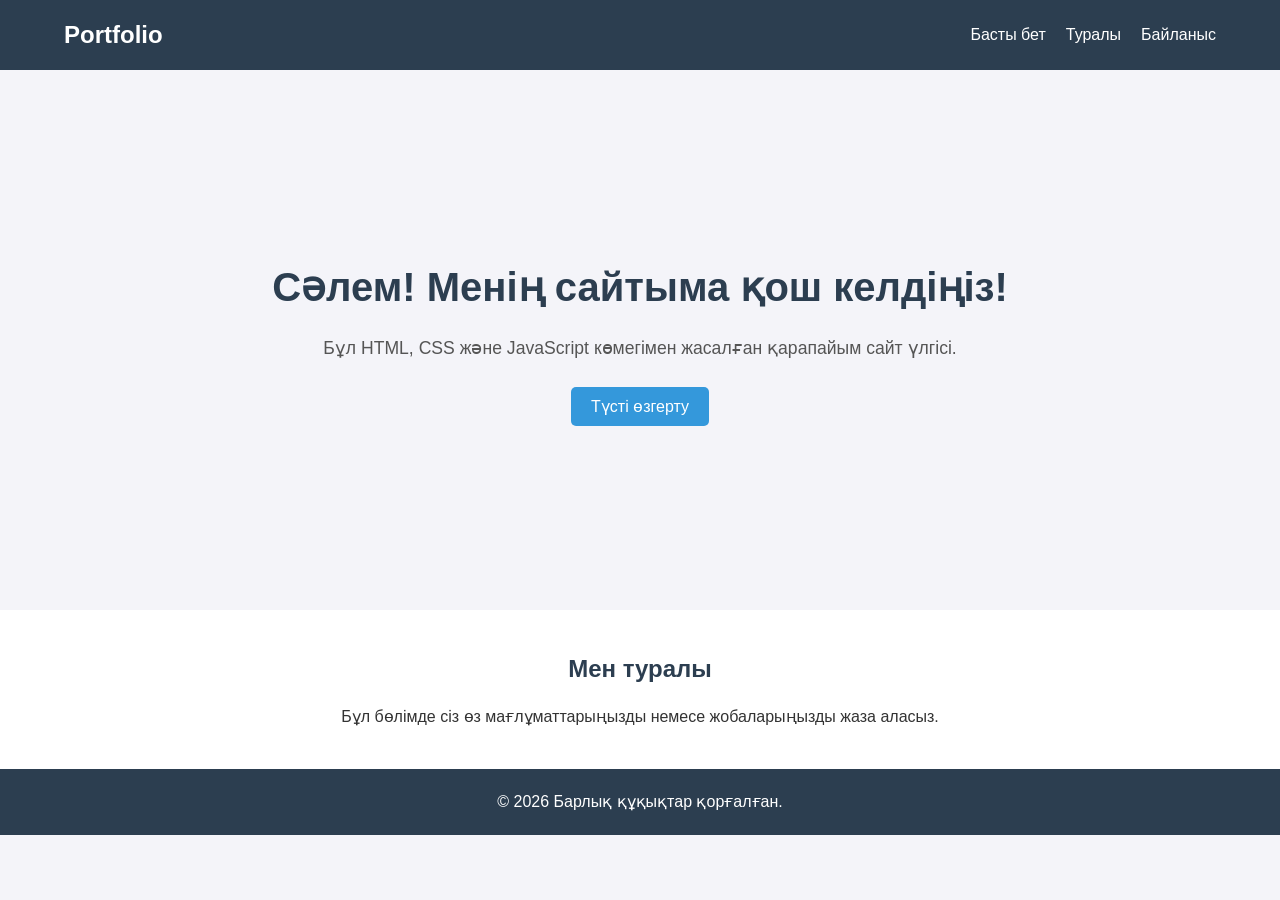
==== index.html @ 8a8ba81f "test" ====
<!DOCTYPE html>
<html lang="kk">
<head>
    <meta charset="UTF-8">
    <meta name="viewport" content="width=device-width, initial-scale=1.0">
    <title>Менің сайтым</title>
    <!-- CSS файлын байланыстыру -->
    <link rel="stylesheet" href="style.css">
</head>
<body>

    <header>
        <nav class="navbar">
            <h1 class="logo">Portfolio</h1>
            <ul class="nav-links">
                <li><a href="#home">Басты бет</a></li>
                <li><a href="#about">Туралы</a></li>
                <li><a href="#contact">Байланыс</a></li>
            </ul>
        </nav>
    </header>

    <main>
        <section id="home" class="hero">
            <div class="hero-content">
                <h2>Сәлем! Менің сайтыма қош келдіңіз!</h2>
                <p>Бұл HTML, CSS және JavaScript көмегімен жасалған қарапайым сайт үлгісі.</p>
                <button id="colorBtn">Түсті өзгерту</button>
            </div>
        </section>

        <section id="about" class="about">
            <h2>Мен туралы</h2>
            <p>Бұл бөлімде сіз өз мағлұматтарыңызды немесе жобаларыңызды жаза аласыз.</p>
        </section>
    </main>

    <footer id="contact">
        <p>&copy; 2026 Барлық құқықтар қорғалған.</p>
    </footer>

    <!-- JS файлын байланыстыру -->
    <script src="script.js"></script>
</body>
</html>
---- style.css ----
/* Негізгі стильдер */
* {
    margin: 0;
    padding: 0;
    box-sizing: border-box;
    font-family: 'Segoe UI', Tahoma, Geneva, Verdana, sans-serif;
}

body {
    background-color: #f4f4f9;
    color: #333;
    line-height: 1.6;
    transition: background-color 0.3s ease, color 0.3s ease;
}

/* Навигация */
.navbar {
    display: flex;
    justify-content: space-between;
    align-items: center;
    background-color: #2c3e50;
    color: white;
    padding: 1rem 5%;
}

.nav-links {
    list-style: none;
    display: flex;
    gap: 20px;
}

.nav-links a {
    color: white;
    text-decoration: none;
    transition: color 0.2s;
}

.nav-links a:hover {
    color: #3498db;
}

/* Басты бөлім (Hero) */
.hero {
    display: flex;
    justify-content: center;
    align-items: center;
    text-align: center;
    height: 60vh;
    padding: 0 20px;
}

.hero-content h2 {
    font-size: 2.5rem;
    margin-bottom: 15px;
    color: #2c3e50;
}

.hero-content p {
    font-size: 1.1rem;
    margin-bottom: 25px;
    color: #555;
}

button {
    background-color: #3498db;
    color: white;
    border: none;
    padding: 10px 20px;
    font-size: 1rem;
    border-radius: 5px;
    cursor: pointer;
    transition: background-color 0.2s;
}

button:hover {
    background-color: #2980b9;
}

/* Туралы бөлімі */
.about {
    padding: 40px 5%;
    text-align: center;
    background-color: #ffffff;
}

.about h2 {
    margin-bottom: 15px;
    color: #2c3e50;
}

/* Футер */
footer {
    text-align: center;
    padding: 20px;
    background-color: #2c3e50;
    color: white;
    position: relative;
    bottom: 0;
    width: 100%;
}
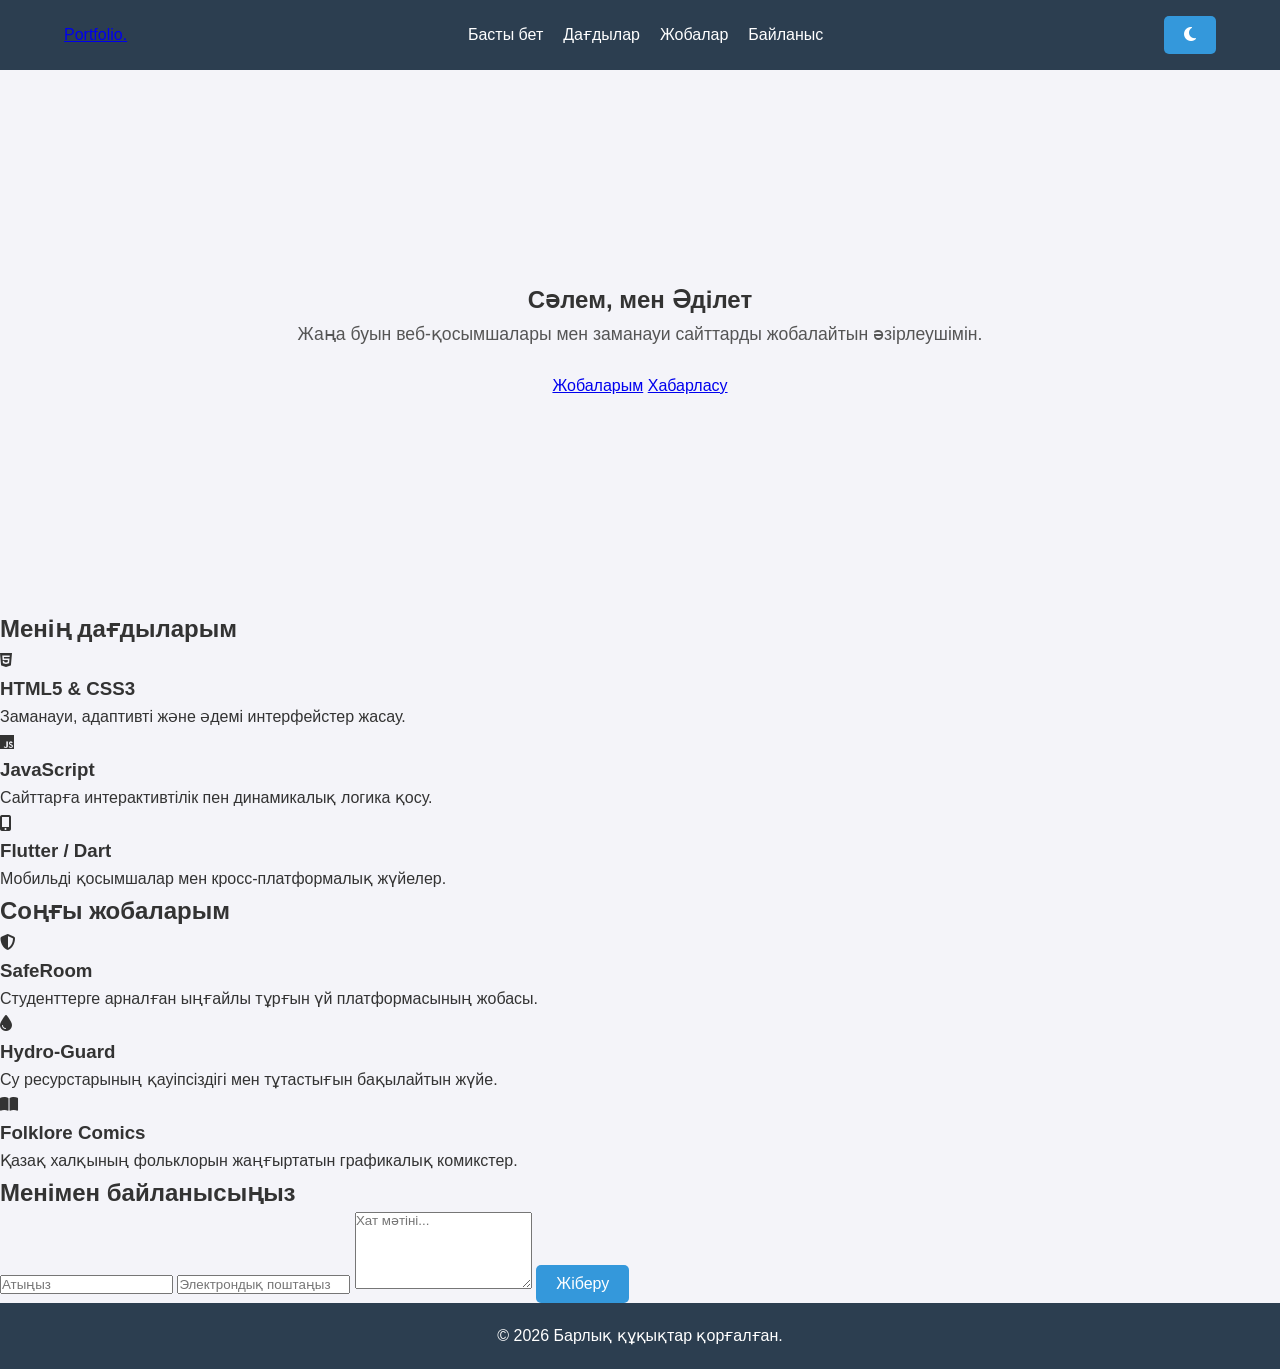
==== commit 60b39caf: "Revamp index.html for modern portfolio site" ====
--- a/index.html
+++ b/index.html
@@ -3,43 +3,102 @@
 <head>
     <meta charset="UTF-8">
     <meta name="viewport" content="width=device-width, initial-scale=1.0">
-    <title>Менің сайтым</title>
-    <!-- CSS файлын байланыстыру -->
+    <title>Заманауи Портфолио</title>
+    <!-- CSS стилін байланыстыру -->
     <link rel="stylesheet" href="style.css">
+    <!-- Иконкалар үшін FontAwesome кітапханасы -->
+    <link rel="stylesheet" href="https://cdnjs.cloudflare.com/ajax/libs/font-awesome/6.4.0/css/all.min.css">
 </head>
 <body>
 
+    <!-- Навигация -->
     <header>
         <nav class="navbar">
-            <h1 class="logo">Portfolio</h1>
+            <a href="#" class="logo">Portfolio<span>.</span></a>
             <ul class="nav-links">
-                <li><a href="#home">Басты бет</a></li>
-                <li><a href="#about">Туралы</a></li>
+                <li><a href="#hero">Басты бет</a></li>
+                <li><a href="#skills">Дағдылар</a></li>
+                <li><a href="#projects">Жобалар</a></li>
                 <li><a href="#contact">Байланыс</a></li>
             </ul>
+            <!-- Тақырыпты ауыстыратын батырма -->
+            <button id="theme-toggle" class="theme-btn"><i class="fa-solid fa-moon"></i></button>
         </nav>
     </header>
 
-    <main>
-        <section id="home" class="hero">
-            <div class="hero-content">
-                <h2>Сәлем! Менің сайтыма қош келдіңіз!</h2>
-                <p>Бұл HTML, CSS және JavaScript көмегімен жасалған қарапайым сайт үлгісі.</p>
-                <button id="colorBtn">Түсті өзгерту</button>
+    <!-- Басты бет (Hero section) -->
+    <section id="hero" class="hero">
+        <div class="hero-content">
+            <h1>Сәлем, мен <span class="highlight">Әділет</span></h1>
+            <p>Жаңа буын веб-қосымшалары мен заманауи сайттарды жобалайтын әзірлеушімін.</p>
+            <div class="hero-btns">
+                <a href="#projects" class="btn primary">Жобаларым</a>
+                <a href="#contact" class="btn secondary">Хабарласу</a>
             </div>
-        </section>
+        </div>
+    </section>
 
-        <section id="about" class="about">
-            <h2>Мен туралы</h2>
-            <p>Бұл бөлімде сіз өз мағлұматтарыңызды немесе жобаларыңызды жаза аласыз.</p>
-        </section>
-    </main>
+    <!-- Дағдылар бөлімі -->
+    <section id="skills" class="skills">
+        <h2>Менің дағдыларым</h2>
+        <div class="skills-grid">
+            <div class="skill-card">
+                <i class="fa-brands fa-html5"></i>
+                <h3>HTML5 & CSS3</h3>
+                <p>Заманауи, адаптивті және әдемі интерфейстер жасау.</p>
+            </div>
+            <div class="skill-card">
+                <i class="fa-brands fa-js"></i>
+                <h3>JavaScript</h3>
+                <p>Сайттарға интерактивтілік пен динамикалық логика қосу.</p>
+            </div>
+            <div class="skill-card">
+                <i class="fa-solid fa-mobile-screen-button"></i>
+                <h3>Flutter / Dart</h3>
+                <p>Мобильді қосымшалар мен кросс-платформалық жүйелер.</p>
+            </div>
+        </div>
+    </section>
 
-    <footer id="contact">
+    <!-- Жобалар бөлімі -->
+    <section id="projects" class="projects">
+        <h2>Соңғы жобаларым</h2>
+        <div class="projects-grid">
+            <div class="project-card">
+                <div class="project-img"><i class="fa-solid fa-shield-halved"></i></div>
+                <h3>SafeRoom</h3>
+                <p>Студенттерге арналған ыңғайлы тұрғын үй платформасының жобасы.</p>
+            </div>
+            <div class="project-card">
+                <div class="project-img"><i class="fa-solid fa-droplet"></i></div>
+                <h3>Hydro-Guard</h3>
+                <p>Су ресурстарының қауіпсіздігі мен тұтастығын бақылайтын жүйе.</p>
+            </div>
+            <div class="project-card">
+                <div class="project-img"><i class="fa-solid fa-book-open"></i></div>
+                <h3>Folklore Comics</h3>
+                <p>Қазақ халқының фольклорын жаңғыртатын графикалық комикстер.</p>
+            </div>
+        </div>
+    </section>
+
+    <!-- Байланыс бөлімі -->
+    <section id="contact" class="contact">
+        <h2>Менімен байланысыңыз</h2>
+        <form id="contact-form">
+            <input type="text" placeholder="Атыңыз" required>
+            <input type="email" placeholder="Электрондық поштаңыз" required>
+            <textarea placeholder="Хат мәтіні..." rows="5" required></textarea>
+            <button type="submit" class="btn primary">Жіберу</button>
+        </form>
+    </section>
+
+    <!-- Футер -->
+    <footer>
         <p>&copy; 2026 Барлық құқықтар қорғалған.</p>
     </footer>
 
-    <!-- JS файлын байланыстыру -->
+    <!-- JavaScript файлын байланыстыру -->
     <script src="script.js"></script>
 </body>
-</html>+</html>
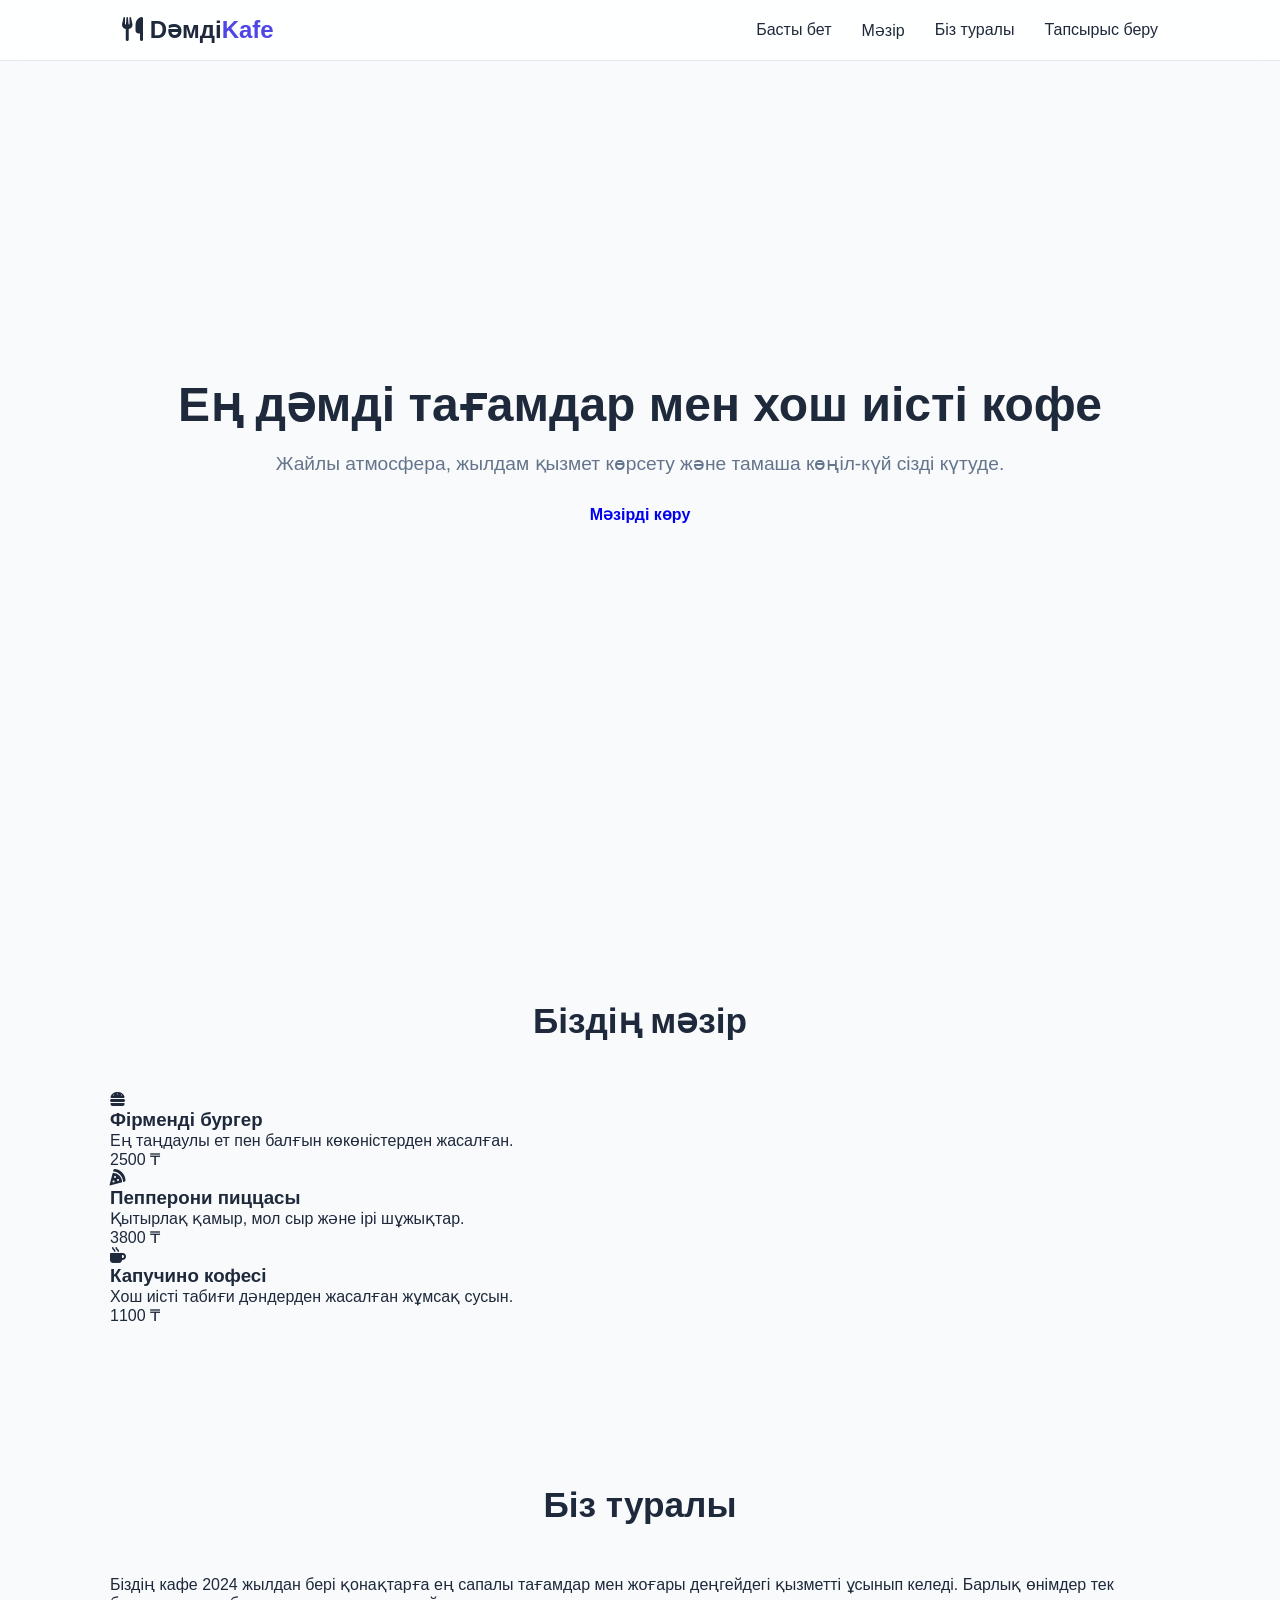
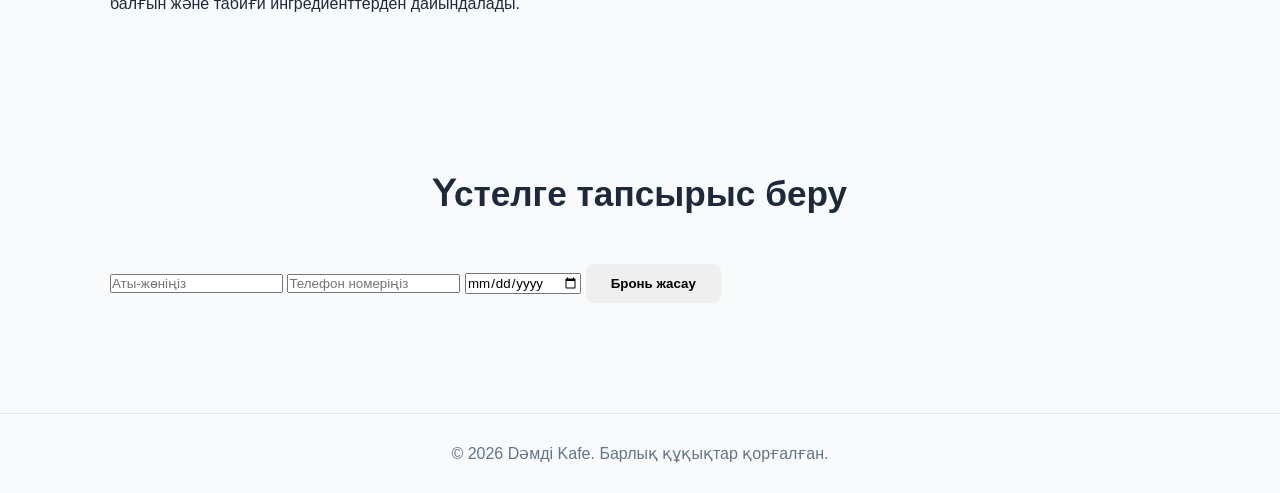
==== commit 0babd8f4: "Replace portfolio with cafe in index.html" ====
--- a/index.html
+++ b/index.html
@@ -3,10 +3,8 @@
 <head>
     <meta charset="UTF-8">
     <meta name="viewport" content="width=device-width, initial-scale=1.0">
-    <title>Заманауи Портфолио</title>
-    <!-- CSS стилін байланыстыру -->
+    <title>Dәмді Кафе - Басты бет</title>
     <link rel="stylesheet" href="style.css">
-    <!-- Иконкалар үшін FontAwesome кітапханасы -->
     <link rel="stylesheet" href="https://cdnjs.cloudflare.com/ajax/libs/font-awesome/6.4.0/css/all.min.css">
 </head>
 <body>
@@ -14,91 +12,74 @@
     <!-- Навигация -->
     <header>
         <nav class="navbar">
-            <a href="#" class="logo">Portfolio<span>.</span></a>
+            <a href="#" class="logo"><i class="fa-solid fa-utensils"></i> Dәмді<span>Kafe</span></a>
             <ul class="nav-links">
                 <li><a href="#hero">Басты бет</a></li>
-                <li><a href="#skills">Дағдылар</a></li>
-                <li><a href="#projects">Жобалар</a></li>
-                <li><a href="#contact">Байланыс</a></li>
+                <li><a href="#menu">Мәзір</a></li>
+                <li><a href="#about">Біз туралы</a></li>
+                <li><a href="#booking">Тапсырыс беру</a></li>
             </ul>
-            <!-- Тақырыпты ауыстыратын батырма -->
-            <button id="theme-toggle" class="theme-btn"><i class="fa-solid fa-moon"></i></button>
         </nav>
     </header>
 
-    <!-- Басты бет (Hero section) -->
+    <!-- Басты бет (Hero) -->
     <section id="hero" class="hero">
         <div class="hero-content">
-            <h1>Сәлем, мен <span class="highlight">Әділет</span></h1>
-            <p>Жаңа буын веб-қосымшалары мен заманауи сайттарды жобалайтын әзірлеушімін.</p>
-            <div class="hero-btns">
-                <a href="#projects" class="btn primary">Жобаларым</a>
-                <a href="#contact" class="btn secondary">Хабарласу</a>
+            <h1>Ең дәмді тағамдар мен хош иісті кофе</h1>
+            <p>Жайлы атмосфера, жылдам қызмет көрсету және тамаша көңіл-күй сізді күтуде.</p>
+            <a href="#menu" class="btn">Мәзірді көру</a>
+        </div>
+    </section>
+
+    <!-- Мәзір бөлімі -->
+    <section id="menu" class="menu-section">
+        <h2>Біздің мәзір</h2>
+        <div class="menu-grid">
+            <div class="menu-card">
+                <i class="fa-solid fa-burger"></i>
+                <h3>Фірменді бургер</h3>
+                <p>Ең таңдаулы ет пен балғын көкөністерден жасалған.</p>
+                <span class="price">2500 ₸</span>
+            </div>
+            <div class="menu-card">
+                <i class="fa-solid fa-pizza-slice"></i>
+                <h3>Пепперони пиццасы</h3>
+                <p>Қытырлақ қамыр, мол сыр және ірі шұжықтар.</p>
+                <span class="price">3800 ₸</span>
+            </div>
+            <div class="menu-card">
+                <i class="fa-solid fa-mug-hot"></i>
+                <h3>Капучино кофесі</h3>
+                <p>Хош иісті табиғи дәндерден жасалған жұмсақ сусын.</p>
+                <span class="price">1100 ₸</span>
             </div>
         </div>
     </section>
 
-    <!-- Дағдылар бөлімі -->
-    <section id="skills" class="skills">
-        <h2>Менің дағдыларым</h2>
-        <div class="skills-grid">
-            <div class="skill-card">
-                <i class="fa-brands fa-html5"></i>
-                <h3>HTML5 & CSS3</h3>
-                <p>Заманауи, адаптивті және әдемі интерфейстер жасау.</p>
-            </div>
-            <div class="skill-card">
-                <i class="fa-brands fa-js"></i>
-                <h3>JavaScript</h3>
-                <p>Сайттарға интерактивтілік пен динамикалық логика қосу.</p>
-            </div>
-            <div class="skill-card">
-                <i class="fa-solid fa-mobile-screen-button"></i>
-                <h3>Flutter / Dart</h3>
-                <p>Мобильді қосымшалар мен кросс-платформалық жүйелер.</p>
-            </div>
+    <!-- Біз туралы -->
+    <section id="about" class="about-section">
+        <div class="about-content">
+            <h2>Біз туралы</h2>
+            <p>Біздің кафе 2024 жылдан бері қонақтарға ең сапалы тағамдар мен жоғары деңгейдегі қызметті ұсынып келеді. Барлық өнімдер тек балғын және табиғи ингредиенттерден дайындалады.</p>
         </div>
     </section>
 
-    <!-- Жобалар бөлімі -->
-    <section id="projects" class="projects">
-        <h2>Соңғы жобаларым</h2>
-        <div class="projects-grid">
-            <div class="project-card">
-                <div class="project-img"><i class="fa-solid fa-shield-halved"></i></div>
-                <h3>SafeRoom</h3>
-                <p>Студенттерге арналған ыңғайлы тұрғын үй платформасының жобасы.</p>
-            </div>
-            <div class="project-card">
-                <div class="project-img"><i class="fa-solid fa-droplet"></i></div>
-                <h3>Hydro-Guard</h3>
-                <p>Су ресурстарының қауіпсіздігі мен тұтастығын бақылайтын жүйе.</p>
-            </div>
-            <div class="project-card">
-                <div class="project-img"><i class="fa-solid fa-book-open"></i></div>
-                <h3>Folklore Comics</h3>
-                <p>Қазақ халқының фольклорын жаңғыртатын графикалық комикстер.</p>
-            </div>
-        </div>
-    </section>
-
-    <!-- Байланыс бөлімі -->
-    <section id="contact" class="contact">
-        <h2>Менімен байланысыңыз</h2>
-        <form id="contact-form">
-            <input type="text" placeholder="Атыңыз" required>
-            <input type="email" placeholder="Электрондық поштаңыз" required>
-            <textarea placeholder="Хат мәтіні..." rows="5" required></textarea>
-            <button type="submit" class="btn primary">Жіберу</button>
+    <!-- Тапсырыс беру (Байланыс) -->
+    <section id="booking" class="booking-section">
+        <h2>Үстелге тапсырыс беру</h2>
+        <form id="booking-form">
+            <input type="text" placeholder="Аты-жөніңіз" required>
+            <input type="tel" placeholder="Телефон номеріңіз" required>
+            <input type="date" required>
+            <button type="submit" class="btn">Бронь жасау</button>
         </form>
     </section>
 
     <!-- Футер -->
     <footer>
-        <p>&copy; 2026 Барлық құқықтар қорғалған.</p>
+        <p>&copy; 2026 Dәмді Kafe. Барлық құқықтар қорғалған.</p>
     </footer>
 
-    <!-- JavaScript файлын байланыстыру -->
     <script src="script.js"></script>
 </body>
 </html>
--- a/style.css
+++ b/style.css
@@ -1,100 +1,241 @@
-/* Негізгі стильдер */
+/* Негізгі айнымалылар (Түстер палитрасы) */
+:root {
+    --bg-color: #f8fafc;
+    --text-color: #1e293b;
+    --card-bg: #ffffff;
+    --primary-color: #4f46e5;
+    --primary-hover: #4338ca;
+    --nav-bg: rgba(255, 255, 255, 0.85);
+    --border-color: #e2e8f0;
+    --shadow: 0 10px 15px -3px rgba(0, 0, 0, 0.05);
+}
+
+[data-theme="dark"] {
+    --bg-color: #0f172a;
+    --text-color: #f8fafc;
+    --card-bg: #1e293b;
+    --primary-color: #6366f1;
+    --primary-hover: #4f46e5;
+    --nav-bg: rgba(15, 23, 42, 0.85);
+    --border-color: #334155;
+    --shadow: 0 10px 15px -3px rgba(0, 0, 0, 0.3);
+}
+
 * {
     margin: 0;
     padding: 0;
     box-sizing: border-box;
     font-family: 'Segoe UI', Tahoma, Geneva, Verdana, sans-serif;
+    scroll-behavior: smooth;
 }
 
 body {
-    background-color: #f4f4f9;
-    color: #333;
-    line-height: 1.6;
+    background-color: var(--bg-color);
+    color: var(--text-color);
     transition: background-color 0.3s ease, color 0.3s ease;
 }
 
 /* Навигация */
+header {
+    position: fixed;
+    top: 0;
+    left: 0;
+    width: 100%;
+    background: var(--nav-bg);
+    backdrop-filter: blur(10px);
+    border-bottom: 1px solid var(--border-color);
+    z-index: 1000;
+}
+
 .navbar {
     display: flex;
     justify-content: space-between;
     align-items: center;
-    background-color: #2c3e50;
-    color: white;
-    padding: 1rem 5%;
+    max-width: 1100px;
+    margin: 0 auto;
+    padding: 1rem 2rem;
+}
+
+.logo {
+    font-size: 1.5rem;
+    font-weight: bold;
+    color: var(--text-color);
+    text-decoration: none;
+}
+
+.logo span {
+    color: var(--primary-color);
 }
 
 .nav-links {
     list-style: none;
     display: flex;
+    gap: 30px;
+}
+
+.nav-links a {
+    text-decoration: none;
+    color: var(--text-color);
+    font-weight: 500;
+    transition: color 0.2s;
+}
+
+.nav-links a:hover {
+    color: var(--primary-color);
+}
+
+.theme-btn {
+    background: none;
+    border: 1px solid var(--border-color);
+    color: var(--text-color);
+    padding: 8px 12px;
+    border-radius: 50%;
+    cursor: pointer;
+    transition: background 0.2s;
+}
+
+.theme-btn:hover {
+    background: var(--border-color);
+}
+
+/* Басты бет (Hero) */
+.hero {
+    height: 100vh;
+    display: flex;
+    align-items: center;
+    justify-content: center;
+    text-align: center;
+    padding: 0 20px;
+}
+
+.hero-content h1 {
+    font-size: 3rem;
+    margin-bottom: 20px;
+}
+
+.highlight {
+    color: var(--primary-color);
+}
+
+.hero-content p {
+    font-size: 1.2rem;
+    margin-bottom: 30px;
+    color: #64748b;
+}
+
+.hero-btns {
+    display: flex;
+    gap: 15px;
+    justify-content: center;
+}
+
+.btn {
+    padding: 12px 25px;
+    border-radius: 8px;
+    font-weight: 600;
+    text-decoration: none;
+    transition: all 0.2s;
+    cursor: pointer;
+    border: none;
+}
+
+.btn.primary {
+    background-color: var(--primary-color);
+    color: white;
+}
+
+.btn.primary:hover {
+    background-color: var(--primary-hover);
+}
+
+.btn.secondary {
+    background-color: transparent;
+    border: 2px solid var(--primary-color);
+    color: var(--primary-color);
+}
+
+.btn.secondary:hover {
+    background-color: var(--primary-color);
+    color: white;
+}
+
+/* Ортақ секция стильдері */
+section {
+    padding: 100px 20px 60px;
+    max-width: 1100px;
+    margin: 0 auto;
+}
+
+section h2 {
+    text-align: center;
+    font-size: 2.2rem;
+    margin-bottom: 50px;
+}
+
+/* Дағдылар мен Жобалар торы (Grid) */
+.skills-grid, .projects-grid {
+    display: grid;
+    grid-template-columns: repeat(auto-fit, minmax(300px, 1fr));
+    gap: 30px;
+}
+
+.skill-card, .project-card {
+    background: var(--card-bg);
+    border: 1px solid var(--border-color);
+    padding: 30px;
+    border-radius: 12px;
+    box-shadow: var(--shadow);
+    text-align: center;
+    transition: transform 0.3s ease;
+}
+
+.skill-card:hover, .project-card:hover {
+    transform: translateY(-5px);
+}
+
+.skill-card i, .project-img i {
+    font-size: 2.5rem;
+    color: var(--primary-color);
+    margin-bottom: 20px;
+}
+
+.skill-card h3, .project-card h3 {
+    margin-bottom: 15px;
+}
+
+.skill-card p, .project-card p {
+    color: #64748b;
+    font-size: 0.95rem;
+}
+
+/* Байланыс формасы */
+#contact-form {
+    display: flex;
+    flex-direction: column;
     gap: 20px;
-}
-
-.nav-links a {
-    color: white;
-    text-decoration: none;
-    transition: color 0.2s;
-}
-
-.nav-links a:hover {
-    color: #3498db;
-}
-
-/* Басты бөлім (Hero) */
-.hero {
-    display: flex;
-    justify-content: center;
-    align-items: center;
-    text-align: center;
-    height: 60vh;
-    padding: 0 20px;
-}
-
-.hero-content h2 {
-    font-size: 2.5rem;
-    margin-bottom: 15px;
-    color: #2c3e50;
-}
-
-.hero-content p {
-    font-size: 1.1rem;
-    margin-bottom: 25px;
-    color: #555;
-}
-
-button {
-    background-color: #3498db;
-    color: white;
-    border: none;
-    padding: 10px 20px;
+    max-width: 600px;
+    margin: 0 auto;
+}
+
+#contact-form input, #contact-form textarea {
+    padding: 15px;
+    border-radius: 8px;
+    border: 1px solid var(--border-color);
+    background: var(--card-bg);
+    color: var(--text-color);
     font-size: 1rem;
-    border-radius: 5px;
-    cursor: pointer;
-    transition: background-color 0.2s;
-}
-
-button:hover {
-    background-color: #2980b9;
-}
-
-/* Туралы бөлімі */
-.about {
-    padding: 40px 5%;
-    text-align: center;
-    background-color: #ffffff;
-}
-
-.about h2 {
-    margin-bottom: 15px;
-    color: #2c3e50;
+    outline: none;
+}
+
+#contact-form input:focus, #contact-form textarea:focus {
+    border-color: var(--primary-color);
 }
 
 /* Футер */
 footer {
     text-align: center;
-    padding: 20px;
-    background-color: #2c3e50;
-    color: white;
-    position: relative;
-    bottom: 0;
-    width: 100%;
-}+    padding: 30px;
+    border-top: 1px solid var(--border-color);
+    margin-top: 50px;
+    color: #64748b;
+}
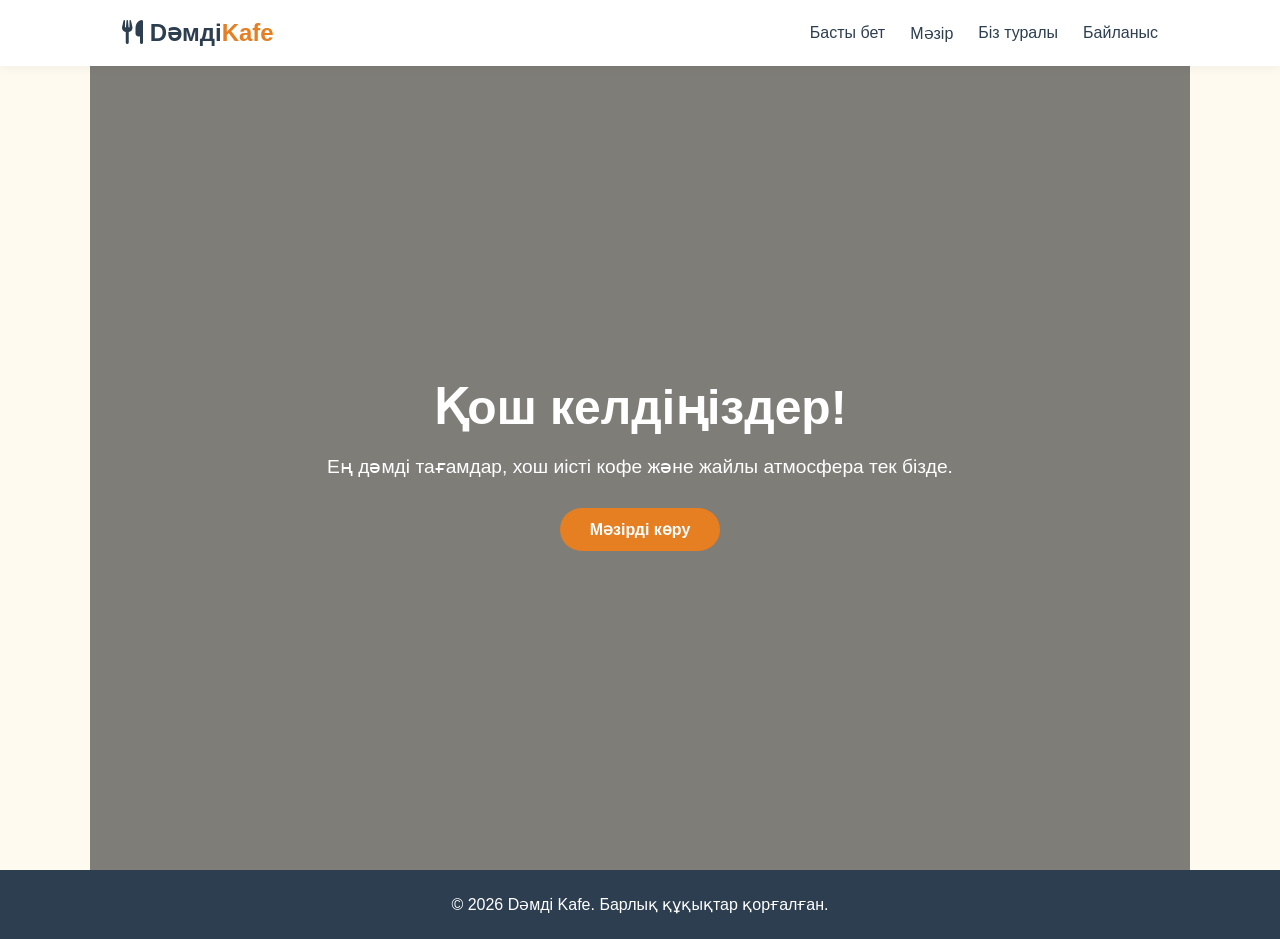
==== commit 8480e644: "Revise index.html structure and content Updated navigation links and hero section content." ====
--- a/index.html
+++ b/index.html
@@ -3,83 +3,35 @@
 <head>
     <meta charset="UTF-8">
     <meta name="viewport" content="width=device-width, initial-scale=1.0">
-    <title>Dәмді Кафе - Басты бет</title>
+    <title>Dәмді Kafe - Басты бет</title>
     <link rel="stylesheet" href="style.css">
     <link rel="stylesheet" href="https://cdnjs.cloudflare.com/ajax/libs/font-awesome/6.4.0/css/all.min.css">
 </head>
 <body>
 
-    <!-- Навигация -->
     <header>
         <nav class="navbar">
-            <a href="#" class="logo"><i class="fa-solid fa-utensils"></i> Dәмді<span>Kafe</span></a>
+            <a href="index.html" class="logo"><i class="fa-solid fa-utensils"></i> Dәмді<span>Kafe</span></a>
             <ul class="nav-links">
-                <li><a href="#hero">Басты бет</a></li>
-                <li><a href="#menu">Мәзір</a></li>
-                <li><a href="#about">Біз туралы</a></li>
-                <li><a href="#booking">Тапсырыс беру</a></li>
+                <li><a href="index.html" class="active">Басты бет</a></li>
+                <li><a href="menu.html">Мәзір</a></li>
+                <li><a href="about.html">Біз туралы</a></li>
+                <li><a href="contact.html">Байланыс</a></li>
             </ul>
         </nav>
     </header>
 
-    <!-- Басты бет (Hero) -->
-    <section id="hero" class="hero">
+    <section class="hero">
         <div class="hero-content">
-            <h1>Ең дәмді тағамдар мен хош иісті кофе</h1>
-            <p>Жайлы атмосфера, жылдам қызмет көрсету және тамаша көңіл-күй сізді күтуде.</p>
-            <a href="#menu" class="btn">Мәзірді көру</a>
+            <h1>Қош келдіңіздер!</h1>
+            <p>Ең дәмді тағамдар, хош иісті кофе және жайлы атмосфера тек бізде.</p>
+            <a href="menu.html" class="btn">Мәзірді көру</a>
         </div>
     </section>
 
-    <!-- Мәзір бөлімі -->
-    <section id="menu" class="menu-section">
-        <h2>Біздің мәзір</h2>
-        <div class="menu-grid">
-            <div class="menu-card">
-                <i class="fa-solid fa-burger"></i>
-                <h3>Фірменді бургер</h3>
-                <p>Ең таңдаулы ет пен балғын көкөністерден жасалған.</p>
-                <span class="price">2500 ₸</span>
-            </div>
-            <div class="menu-card">
-                <i class="fa-solid fa-pizza-slice"></i>
-                <h3>Пепперони пиццасы</h3>
-                <p>Қытырлақ қамыр, мол сыр және ірі шұжықтар.</p>
-                <span class="price">3800 ₸</span>
-            </div>
-            <div class="menu-card">
-                <i class="fa-solid fa-mug-hot"></i>
-                <h3>Капучино кофесі</h3>
-                <p>Хош иісті табиғи дәндерден жасалған жұмсақ сусын.</p>
-                <span class="price">1100 ₸</span>
-            </div>
-        </div>
-    </section>
-
-    <!-- Біз туралы -->
-    <section id="about" class="about-section">
-        <div class="about-content">
-            <h2>Біз туралы</h2>
-            <p>Біздің кафе 2024 жылдан бері қонақтарға ең сапалы тағамдар мен жоғары деңгейдегі қызметті ұсынып келеді. Барлық өнімдер тек балғын және табиғи ингредиенттерден дайындалады.</p>
-        </div>
-    </section>
-
-    <!-- Тапсырыс беру (Байланыс) -->
-    <section id="booking" class="booking-section">
-        <h2>Үстелге тапсырыс беру</h2>
-        <form id="booking-form">
-            <input type="text" placeholder="Аты-жөніңіз" required>
-            <input type="tel" placeholder="Телефон номеріңіз" required>
-            <input type="date" required>
-            <button type="submit" class="btn">Бронь жасау</button>
-        </form>
-    </section>
-
-    <!-- Футер -->
     <footer>
         <p>&copy; 2026 Dәмді Kafe. Барлық құқықтар қорғалған.</p>
     </footer>
 
-    <script src="script.js"></script>
 </body>
 </html>
--- a/style.css
+++ b/style.css
@@ -1,24 +1,11 @@
-/* Негізгі айнымалылар (Түстер палитрасы) */
 :root {
-    --bg-color: #f8fafc;
-    --text-color: #1e293b;
+    --primary: #e67e22;
+    --primary-dark: #d35400;
+    --bg: #fffaf0;
     --card-bg: #ffffff;
-    --primary-color: #4f46e5;
-    --primary-hover: #4338ca;
-    --nav-bg: rgba(255, 255, 255, 0.85);
-    --border-color: #e2e8f0;
-    --shadow: 0 10px 15px -3px rgba(0, 0, 0, 0.05);
-}
-
-[data-theme="dark"] {
-    --bg-color: #0f172a;
-    --text-color: #f8fafc;
-    --card-bg: #1e293b;
-    --primary-color: #6366f1;
-    --primary-hover: #4f46e5;
-    --nav-bg: rgba(15, 23, 42, 0.85);
-    --border-color: #334155;
-    --shadow: 0 10px 15px -3px rgba(0, 0, 0, 0.3);
+    --text: #2c3e50;
+    --gray: #7f8c8d;
+    --border: #f39c1233;
 }
 
 * {
@@ -30,9 +17,8 @@
 }
 
 body {
-    background-color: var(--bg-color);
-    color: var(--text-color);
-    transition: background-color 0.3s ease, color 0.3s ease;
+    background-color: var(--bg);
+    color: var(--text);
 }
 
 /* Навигация */
@@ -41,9 +27,8 @@
     top: 0;
     left: 0;
     width: 100%;
-    background: var(--nav-bg);
-    backdrop-filter: blur(10px);
-    border-bottom: 1px solid var(--border-color);
+    background: white;
+    box-shadow: 0 2px 10px rgba(0,0,0,0.05);
     z-index: 1000;
 }
 
@@ -53,59 +38,48 @@
     align-items: center;
     max-width: 1100px;
     margin: 0 auto;
-    padding: 1rem 2rem;
+    padding: 1.2rem 2rem;
 }
 
 .logo {
     font-size: 1.5rem;
     font-weight: bold;
-    color: var(--text-color);
+    color: var(--text);
     text-decoration: none;
 }
 
 .logo span {
-    color: var(--primary-color);
+    color: var(--primary);
 }
 
 .nav-links {
     list-style: none;
     display: flex;
-    gap: 30px;
+    gap: 25px;
 }
 
 .nav-links a {
     text-decoration: none;
-    color: var(--text-color);
+    color: var(--text);
     font-weight: 500;
     transition: color 0.2s;
 }
 
 .nav-links a:hover {
-    color: var(--primary-color);
-}
-
-.theme-btn {
-    background: none;
-    border: 1px solid var(--border-color);
-    color: var(--text-color);
-    padding: 8px 12px;
-    border-radius: 50%;
-    cursor: pointer;
-    transition: background 0.2s;
-}
-
-.theme-btn:hover {
-    background: var(--border-color);
+    color: var(--primary);
 }
 
 /* Басты бет (Hero) */
 .hero {
-    height: 100vh;
+    height: 90vh;
     display: flex;
     align-items: center;
     justify-content: center;
     text-align: center;
+    background: linear-gradient(rgba(0,0,0,0.5), rgba(0,0,0,0.5)), url('https://images.unsplash.com/photo-1517248135467-4c7edcad34c4?auto=format&fit=crop&w=1200&q=80') no-repeat center center/cover;
+    color: white;
     padding: 0 20px;
+    margin-top: 60px;
 }
 
 .hero-content h1 {
@@ -113,55 +87,31 @@
     margin-bottom: 20px;
 }
 
-.highlight {
-    color: var(--primary-color);
-}
-
 .hero-content p {
     font-size: 1.2rem;
     margin-bottom: 30px;
-    color: #64748b;
-}
-
-.hero-btns {
-    display: flex;
-    gap: 15px;
-    justify-content: center;
 }
 
 .btn {
-    padding: 12px 25px;
-    border-radius: 8px;
-    font-weight: 600;
+    display: inline-block;
+    background-color: var(--primary);
+    color: white;
+    padding: 12px 30px;
+    border-radius: 30px;
     text-decoration: none;
-    transition: all 0.2s;
+    font-weight: bold;
+    border: none;
     cursor: pointer;
-    border: none;
-}
-
-.btn.primary {
-    background-color: var(--primary-color);
-    color: white;
-}
-
-.btn.primary:hover {
-    background-color: var(--primary-hover);
-}
-
-.btn.secondary {
-    background-color: transparent;
-    border: 2px solid var(--primary-color);
-    color: var(--primary-color);
-}
-
-.btn.secondary:hover {
-    background-color: var(--primary-color);
-    color: white;
-}
-
-/* Ортақ секция стильдері */
+    transition: background 0.2s;
+}
+
+.btn:hover {
+    background-color: var(--primary-dark);
+}
+
+/* Секциялар */
 section {
-    padding: 100px 20px 60px;
+    padding: 80px 20px;
     max-width: 1100px;
     margin: 0 auto;
 }
@@ -169,73 +119,94 @@
 section h2 {
     text-align: center;
     font-size: 2.2rem;
-    margin-bottom: 50px;
-}
-
-/* Дағдылар мен Жобалар торы (Grid) */
-.skills-grid, .projects-grid {
+    margin-bottom: 40px;
+    color: var(--text);
+}
+
+/* Мәзір торы */
+.menu-grid {
     display: grid;
     grid-template-columns: repeat(auto-fit, minmax(300px, 1fr));
     gap: 30px;
 }
 
-.skill-card, .project-card {
+.menu-card {
     background: var(--card-bg);
-    border: 1px solid var(--border-color);
     padding: 30px;
-    border-radius: 12px;
-    box-shadow: var(--shadow);
-    text-align: center;
-    transition: transform 0.3s ease;
-}
-
-.skill-card:hover, .project-card:hover {
-    transform: translateY(-5px);
-}
-
-.skill-card i, .project-img i {
-    font-size: 2.5rem;
-    color: var(--primary-color);
-    margin-bottom: 20px;
-}
-
-.skill-card h3, .project-card h3 {
+    border-radius: 15px;
+    text-align: center;
+    box-shadow: 0 5px 15px rgba(0,0,0,0.05);
+    border: 1px solid var(--border);
+    transition: transform 0.3s;
+}
+
+.menu-card:hover {
+    transform: translateY(-8px);
+}
+
+.menu-card i {
+    font-size: 3rem;
+    color: var(--primary);
     margin-bottom: 15px;
 }
 
-.skill-card p, .project-card p {
-    color: #64748b;
+.menu-card h3 {
+    margin-bottom: 10px;
+}
+
+.menu-card p {
+    color: var(--gray);
     font-size: 0.95rem;
-}
-
-/* Байланыс формасы */
-#contact-form {
+    margin-bottom: 15px;
+}
+
+.price {
+    font-weight: bold;
+    color: var(--primary);
+    font-size: 1.2rem;
+}
+
+/* Біз туралы */
+.about-section {
+    background-color: #fff3e0;
+    text-align: center;
+    border-radius: 20px;
+    margin: 40px auto;
+}
+
+.about-content p {
+    max-width: 700px;
+    margin: 0 auto;
+    color: var(--gray);
+    font-size: 1.1rem;
+    line-height: 1.6;
+}
+
+/* Тапсырыс беру формасы */
+#booking-form {
     display: flex;
     flex-direction: column;
-    gap: 20px;
-    max-width: 600px;
-    margin: 0 auto;
-}
-
-#contact-form input, #contact-form textarea {
+    gap: 15px;
+    max-width: 500px;
+    margin: 0 auto;
+}
+
+#booking-form input {
     padding: 15px;
     border-radius: 8px;
-    border: 1px solid var(--border-color);
-    background: var(--card-bg);
-    color: var(--text-color);
+    border: 1px solid #ccc;
     font-size: 1rem;
     outline: none;
 }
 
-#contact-form input:focus, #contact-form textarea:focus {
-    border-color: var(--primary-color);
+#booking-form input:focus {
+    border-color: var(--primary);
 }
 
 /* Футер */
 footer {
     text-align: center;
-    padding: 30px;
-    border-top: 1px solid var(--border-color);
-    margin-top: 50px;
-    color: #64748b;
-}
+    padding: 25px;
+    background-color: #2c3e50;
+    color: white;
+}
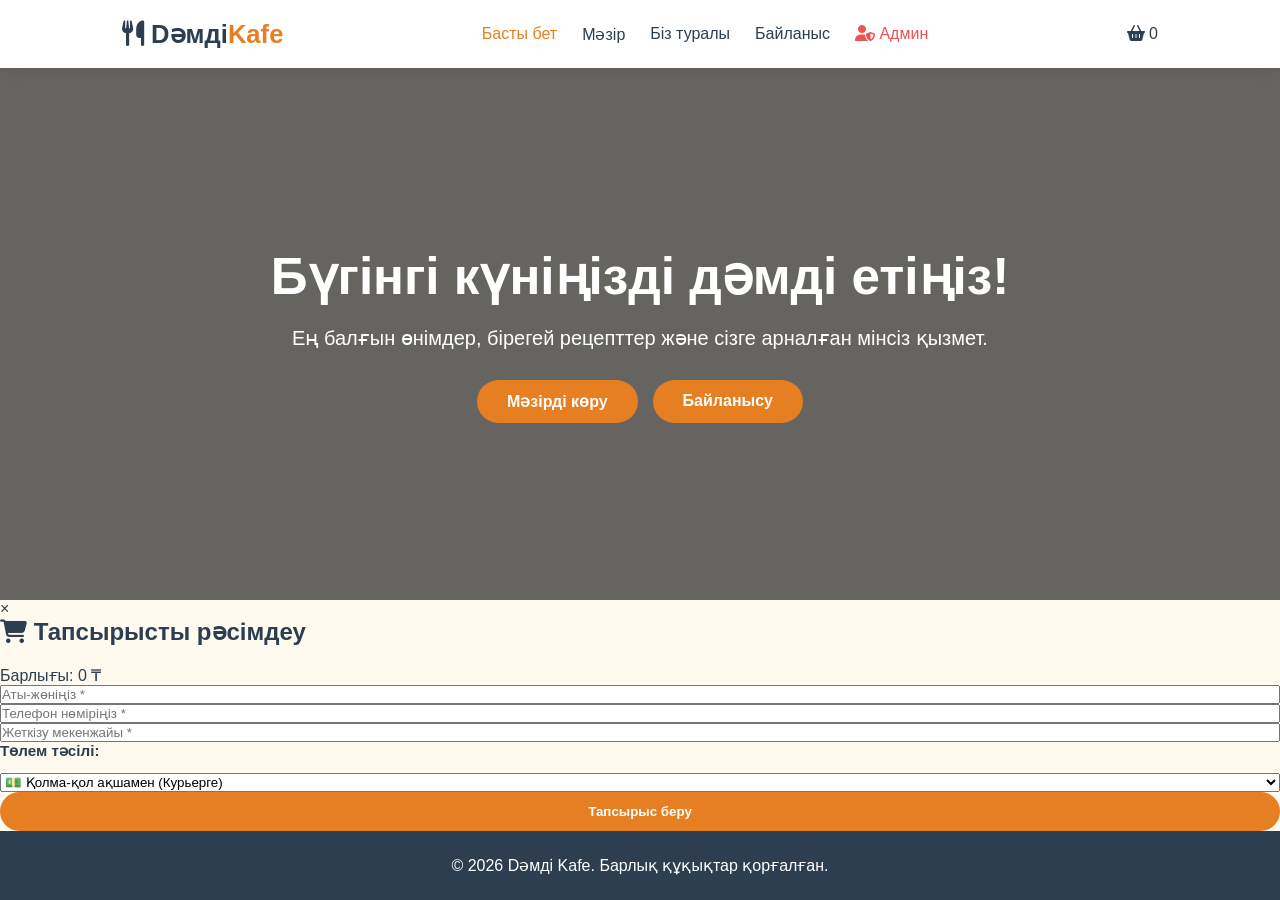
==== commit 94b3318d: "Revise index.html with new layout and features Updated the homepage with new content and added an ad" ====
--- a/index.html
+++ b/index.html
@@ -3,7 +3,7 @@
 <head>
     <meta charset="UTF-8">
     <meta name="viewport" content="width=device-width, initial-scale=1.0">
-    <title>Dәмді Kafe - Басты бет</title>
+    <title>Dәмді Kafe - Жайлылық пен Дәм Тілі</title>
     <link rel="stylesheet" href="style.css">
     <link rel="stylesheet" href="https://cdnjs.cloudflare.com/ajax/libs/font-awesome/6.4.0/css/all.min.css">
 </head>
@@ -17,21 +17,59 @@
                 <li><a href="menu.html">Мәзір</a></li>
                 <li><a href="about.html">Біз туралы</a></li>
                 <li><a href="contact.html">Байланыс</a></li>
+                <li><a href="admin.html" style="color: #ee5253;"><i class="fa-solid fa-user-shield"></i> Админ</a></li>
             </ul>
+            <div class="cart-icon-btn" id="cart-btn">
+                <i class="fa-solid fa-basket-shopping"></i>
+                <span class="cart-count" id="cart-count">0</span>
+            </div>
         </nav>
     </header>
 
     <section class="hero">
         <div class="hero-content">
-            <h1>Қош келдіңіздер!</h1>
-            <p>Ең дәмді тағамдар, хош иісті кофе және жайлы атмосфера тек бізде.</p>
-            <a href="menu.html" class="btn">Мәзірді көру</a>
+            <h1>Бүгінгі күніңізді дәмді етіңіз!</h1>
+            <p>Ең балғын өнімдер, бірегей рецепттер және сізге арналған мінсіз қызмет.</p>
+            <div style="display:flex; gap:15px; justify-content:center;">
+                <a href="menu.html" class="btn">Мәзірді көру</a>
+                <a href="contact.html" class="btn btn-secondary">Байланысу</a>
+            </div>
         </div>
     </section>
+
+    <!-- Cart Modal -->
+    <div class="modal" id="cart-modal">
+        <div class="modal-content">
+            <span class="close-modal" id="close-cart">&times;</span>
+            <h2><i class="fa-solid fa-cart-shopping"></i> Тапсырысты рәсімдеу</h2>
+            <div id="cart-items" style="margin-top:20px;"></div>
+            <div class="cart-total">Барлығы: <span id="cart-total">0 ₸</span></div>
+            
+            <div class="form-group">
+                <input type="text" id="checkout-name" placeholder="Аты-жөніңіз *" required>
+            </div>
+            <div class="form-group">
+                <input type="tel" id="checkout-phone" placeholder="Телефон нөміріңіз *" required>
+            </div>
+            <div class="form-group">
+                <input type="text" id="checkout-address" placeholder="Жеткізу мекенжайы *" required>
+            </div>
+            <div class="form-group">
+                <label><strong>Төлем тәсілі:</strong></label>
+                <select id="checkout-payment" style="margin-top:5px;">
+                    <option value="Қолма-қол (Cash)">💵 Қолма-қол ақшамен (Курьерге)</option>
+                    <option value="Банк картасы / Kaspi QR">💳 Банк картасы / Kaspi QR</option>
+                </select>
+            </div>
+
+            <button class="btn btn-secondary" style="width:100%;" onclick="checkout()">Тапсырыс беру</button>
+        </div>
+    </div>
 
     <footer>
         <p>&copy; 2026 Dәмді Kafe. Барлық құқықтар қорғалған.</p>
     </footer>
 
+    <script src="script.js"></script>
 </body>
 </html>
--- a/style.css
+++ b/style.css
@@ -5,7 +5,6 @@
     --card-bg: #ffffff;
     --text: #2c3e50;
     --gray: #7f8c8d;
-    --border: #f39c1233;
 }
 
 * {
@@ -13,22 +12,22 @@
     padding: 0;
     box-sizing: border-box;
     font-family: 'Segoe UI', Tahoma, Geneva, Verdana, sans-serif;
-    scroll-behavior: smooth;
 }
 
 body {
     background-color: var(--bg);
     color: var(--text);
+    display: flex;
+    flex-direction: column;
+    min-height: 100vh;
 }
 
 /* Навигация */
 header {
-    position: fixed;
+    background: white;
+    box-shadow: 0 2px 15px rgba(0,0,0,0.08);
+    position: sticky;
     top: 0;
-    left: 0;
-    width: 100%;
-    background: white;
-    box-shadow: 0 2px 10px rgba(0,0,0,0.05);
     z-index: 1000;
 }
 
@@ -42,7 +41,7 @@
 }
 
 .logo {
-    font-size: 1.5rem;
+    font-size: 1.6rem;
     font-weight: bold;
     color: var(--text);
     text-decoration: none;
@@ -65,30 +64,29 @@
     transition: color 0.2s;
 }
 
-.nav-links a:hover {
-    color: var(--primary);
-}
-
-/* Басты бет (Hero) */
+.nav-links a:hover, .nav-links a.active {
+    color: var(--primary);
+}
+
+/* Басты бетке арналған Hero */
 .hero {
-    height: 90vh;
+    flex: 1;
     display: flex;
     align-items: center;
     justify-content: center;
     text-align: center;
-    background: linear-gradient(rgba(0,0,0,0.5), rgba(0,0,0,0.5)), url('https://images.unsplash.com/photo-1517248135467-4c7edcad34c4?auto=format&fit=crop&w=1200&q=80') no-repeat center center/cover;
+    background: linear-gradient(rgba(0,0,0,0.6), rgba(0,0,0,0.6)), url('https://images.unsplash.com/photo-1517248135467-4c7edcad34c4?auto=format&fit=crop&w=1200&q=80') no-repeat center center/cover;
     color: white;
     padding: 0 20px;
-    margin-top: 60px;
 }
 
 .hero-content h1 {
-    font-size: 3rem;
+    font-size: 3.2rem;
     margin-bottom: 20px;
 }
 
 .hero-content p {
-    font-size: 1.2rem;
+    font-size: 1.25rem;
     margin-bottom: 30px;
 }
 
@@ -102,25 +100,27 @@
     font-weight: bold;
     border: none;
     cursor: pointer;
-    transition: background 0.2s;
+    transition: background 0.2s, transform 0.2s;
 }
 
 .btn:hover {
     background-color: var(--primary-dark);
-}
-
-/* Секциялар */
-section {
-    padding: 80px 20px;
+    transform: translateY(-2px);
+}
+
+/* Ішкі беттердің контенті */
+.page-content {
+    flex: 1;
     max-width: 1100px;
     margin: 0 auto;
-}
-
-section h2 {
-    text-align: center;
-    font-size: 2.2rem;
+    padding: 60px 20px;
+    width: 100%;
+}
+
+.page-content h2 {
+    text-align: center;
+    font-size: 2.3rem;
     margin-bottom: 40px;
-    color: var(--text);
 }
 
 /* Мәзір торы */
@@ -135,23 +135,23 @@
     padding: 30px;
     border-radius: 15px;
     text-align: center;
-    box-shadow: 0 5px 15px rgba(0,0,0,0.05);
-    border: 1px solid var(--border);
+    box-shadow: 0 5px 20px rgba(0,0,0,0.06);
     transition: transform 0.3s;
 }
 
 .menu-card:hover {
-    transform: translateY(-8px);
+    transform: translateY(-5px);
 }
 
 .menu-card i {
-    font-size: 3rem;
+    font-size: 3.2rem;
     color: var(--primary);
     margin-bottom: 15px;
 }
 
 .menu-card h3 {
     margin-bottom: 10px;
+    font-size: 1.3rem;
 }
 
 .menu-card p {
@@ -163,44 +163,74 @@
 .price {
     font-weight: bold;
     color: var(--primary);
-    font-size: 1.2rem;
-}
-
-/* Біз туралы */
-.about-section {
-    background-color: #fff3e0;
-    text-align: center;
-    border-radius: 20px;
-    margin: 40px auto;
-}
-
-.about-content p {
+    font-size: 1.3rem;
+}
+
+/* Біз туралы қорапша */
+.about-box {
+    background: white;
+    padding: 40px;
+    border-radius: 15px;
+    text-align: center;
     max-width: 700px;
     margin: 0 auto;
+    box-shadow: 0 5px 20px rgba(0,0,0,0.06);
+    font-size: 1.1rem;
+    line-height: 1.7;
     color: var(--gray);
-    font-size: 1.1rem;
-    line-height: 1.6;
-}
-
-/* Тапсырыс беру формасы */
-#booking-form {
+}
+
+/* Байланыс формасы контейнері */
+.contact-container {
+    background: white;
+    padding: 40px;
+    border-radius: 15px;
+    max-width: 550px;
+    margin: 0 auto;
+    box-shadow: 0 5px 20px rgba(0,0,0,0.06);
+}
+
+#contact-form {
     display: flex;
     flex-direction: column;
-    gap: 15px;
-    max-width: 500px;
-    margin: 0 auto;
-}
-
-#booking-form input {
-    padding: 15px;
+    gap: 20px;
+}
+
+.form-group {
+    display: flex;
+    flex-direction: column;
+    gap: 8px;
+}
+
+.form-group label {
+    font-weight: 500;
+    font-size: 0.95rem;
+    color: var(--text);
+}
+
+.form-group label i {
+    color: var(--primary);
+    margin-right: 5px;
+}
+
+#contact-form input, #contact-form textarea {
+    padding: 14px;
     border-radius: 8px;
-    border: 1px solid #ccc;
+    border: 1px solid #ddd;
     font-size: 1rem;
     outline: none;
-}
-
-#booking-form input:focus {
+    transition: border-color 0.2s;
+}
+
+#contact-form input:focus, #contact-form textarea:focus {
     border-color: var(--primary);
+}
+
+#contact-form .btn {
+    width: 100%;
+    padding: 14px;
+    font-size: 1rem;
+    margin-top: 10px;
 }
 
 /* Футер */
@@ -209,4 +239,5 @@
     padding: 25px;
     background-color: #2c3e50;
     color: white;
-}
+    margin-top: auto;
+}
